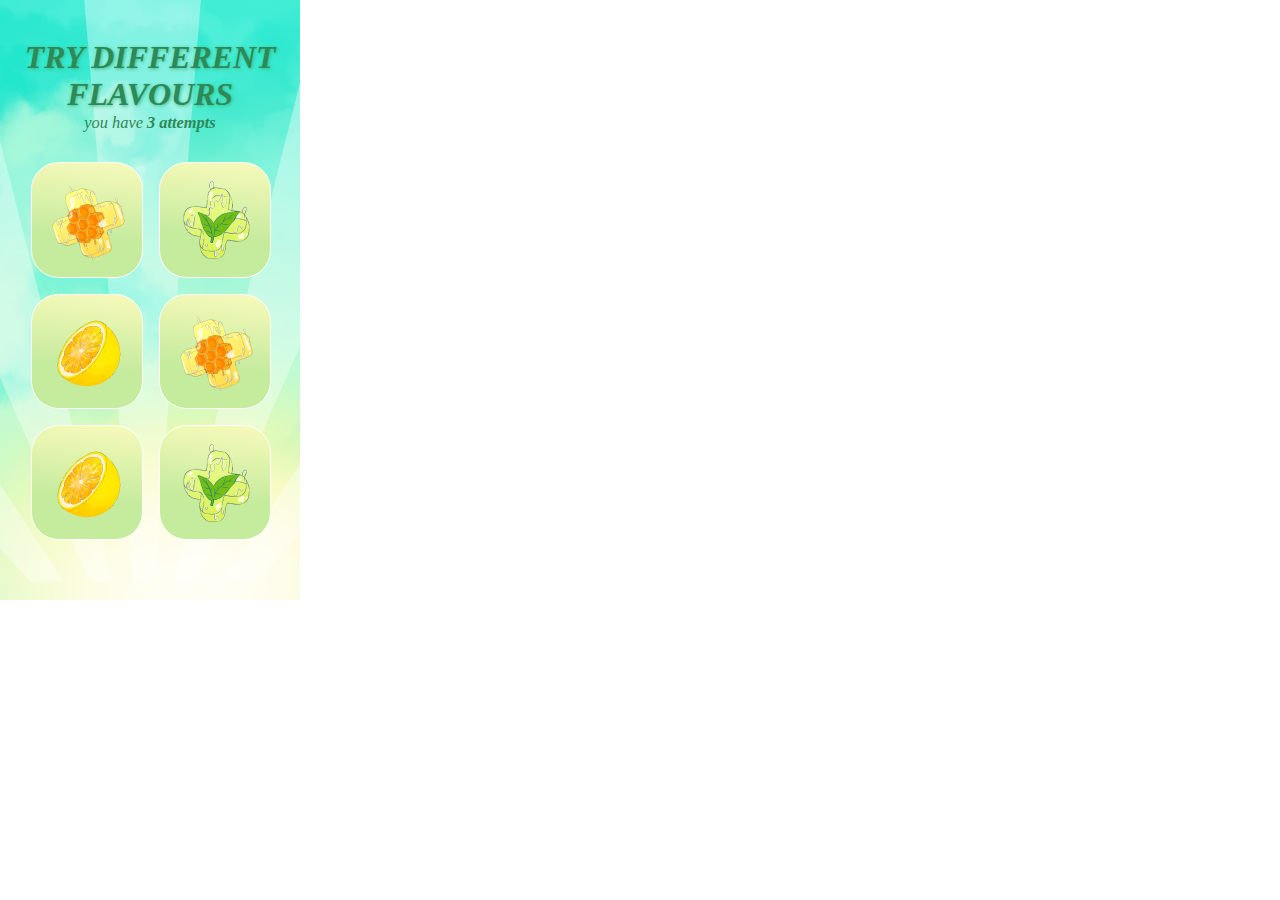
==== HTML/index.html @ fa4c7003 "Add files via upload" ====
<!DOCTYPE html>
<html lang="en">

<head>
    <meta charset="UTF-8">
    <meta http-equiv="X-UA-Compatible" content="IE=edge">
    <meta name="viewport" content="width=device-width, initial-scale=1.0">
    <title>Document</title>
    <link rel="stylesheet" href="style.css">
</head>

<body>

    <div class="container_fon">
        <div class="container">
            <h1 class="header_heading">try different flavours</h1>
            <p class="header_text">you have <span><b>3 attempts</b></span></p>
            <div class="absolute"></div>
            <div class="block_fruit">
                <div class="fruit honey" onclick="clicker()"><img class="fruit_img"
                        src="image/ICHI-OCHA_KV-PRODUCT-(2).png" alt=""></div>
                <div class="fruit plant" onclick="clicker()"><img class="fruit_img"
                        src="image/ICHI-OCHA_KV-PRODUCT-(4) 1 (1).png" alt="">
                </div>
                <div class="fruit lime" onclick="clicker()"><img class="fruit_img"
                        src="image/ICHI-OCHA_KV-PRODUCT-(11) 1.png" alt=""></div>
                <div class="fruit honey" onclick="clicker()"><img class="fruit_img"
                        src="image/ICHI-OCHA_KV-PRODUCT-(2).png" alt=""></div>
                <div class="fruit lime" onclick="clicker()"><img class="fruit_img"
                        src="image/ICHI-OCHA_KV-PRODUCT-(11) 1.png" alt=""></div>
                <div class="fruit plant" onclick="clicker()"><img class="fruit_img"
                        src="image/ICHI-OCHA_KV-PRODUCT-(4) 1 (1).png" alt="">
                </div>
            </div>
        </div>
    </div>

</body>
<script>
    let content = document.querySelector('.fruit_img');
    let blocking = document.querySelector('.absolute');

    function check() {
        blocking.style.opacity = '1';
    }

    function clicker() {
        check()
        setTimeout(function () {
            window.location = 'index_two.html';
        }, 3000);
    }

</script>

</html>
---- HTML/style.css ----
* {
    padding: 0;
    margin: 0;
}

.container_fon {
    background: linear-gradient(180deg, #C6EC9E 0%, #EDF8B5 100%);
    width: 300px;
    height: 600px;
    background: cover;
    background-repeat: no-repeat;
    background-image: url(image/ICHI-OCHA_KV-PRODUCT-\(10\).png);
}

.container {
    width: 300px;
    height: 600px;
    background-image: url(image/light1.png);
    background: cover;
    background-repeat: no-repeat;
}

.header_heading {
    width: 286.3px;
    height: 74px;
    margin-left: 7px;
    margin-right: 7px;
    padding-top: 38.65px;
    font-family: 'Roboto';
    font-style: italic;
    font-weight: 700;
    font-size: 31.8804px;
    line-height: 37px;
    text-align: center;
    text-transform: uppercase;
    color: #2D8957;
    text-shadow: 0.910868px 0.910868px 3.64347px #3CBA85;
}

.header_text {
    font-family: 'Roboto';
    font-style: italic;
    font-weight: 400;
    font-size: 16.3956px;
    line-height: 19px;
    text-align: center;
    color: #2D8957;
    text-align: center;
}

.block_fruit {
    display: flex;
    flex-wrap: wrap;
    margin-top: 30.82px;
    margin-left: 30.85px;
    margin-right: 28.66px;
    justify-content: space-between;
}

.fruit {
    box-sizing: border-box;
    width: 112.34px;
    height: 115.08px;
    top: 173.24px;
    border: 0.918263px solid #FFFFFF;
    border-radius: 27.5479px;
    margin-bottom: 16.3px;
    background: linear-gradient(186.15deg, #F7FABA 0.42%, #C5EB9D 63.56%);
}

.fruit_img {
    transition: 1s;
}

.fruit_img:hover {
    transform: scale(110%)
}


.honey {
    padding-top: 15.16px;
    padding-left: 8.29px;
    padding-bottom: 8.11px;
    padding-right: 8.56px;
}

.lime {
    padding-top: 13.75px;
    padding-left: 16.59px;
    padding-bottom: 16.92px;
    padding-right: 15.11px;
}

.plant {
    padding-top: 11.48px;
    padding-left: 5.8px;
    padding-bottom: 9.03px;
    padding-right: 8.53px;
}

.absolute {
    background-color: #3CBA85;
    width: 150px;
    height: 150px;
    position: absolute;
    margin-left: 80px;
    margin-top: 50px;
    transform: rotate(45deg);
    -webkit-animation: spin 4s linear infinite;
    -moz-animation: spin 4s linear infinite;
    animation: spin 4s linear infinite;
    opacity: 0;
}

@-moz-keyframes spin {
    100% {
        -moz-transform: rotate(360deg);
    }
}

@-webkit-keyframes spin {
    100% {
        -webkit-transform: rotate(360deg);
    }
}

@keyframes spin {
    100% {
        -webkit-transform: rotate(360deg);
        transform: rotate(360deg);
    }
}
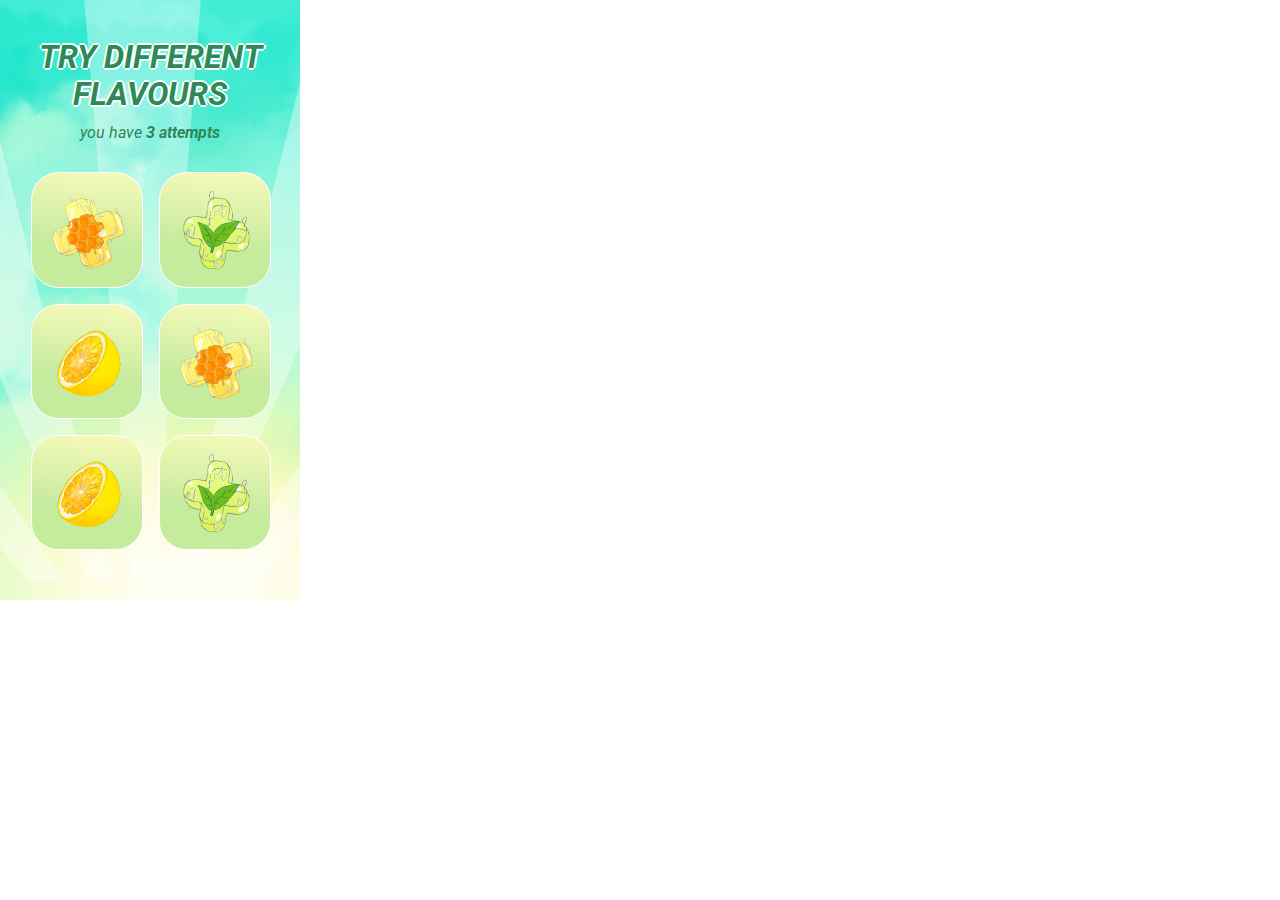
==== commit 7dba137c: "Add files via upload" ====
--- a/HTML/index.html
+++ b/HTML/index.html
@@ -7,6 +7,7 @@
     <meta name="viewport" content="width=device-width, initial-scale=1.0">
     <title>Document</title>
     <link rel="stylesheet" href="style.css">
+    <link href='http://fonts.googleapis.com/css?family=Roboto' rel='stylesheet' type='text/css'>
 </head>
 
 <body>
--- a/HTML/style.css
+++ b/HTML/style.css
@@ -26,7 +26,7 @@
     margin-left: 7px;
     margin-right: 7px;
     padding-top: 38.65px;
-    font-family: 'Roboto';
+    font-family: "Roboto";
     font-style: italic;
     font-weight: 700;
     font-size: 31.8804px;
@@ -34,7 +34,7 @@
     text-align: center;
     text-transform: uppercase;
     color: #2D8957;
-    text-shadow: 0.910868px 0.910868px 3.64347px #3CBA85;
+    text-shadow: -2px 0 white, 0 2px white, 2px 0 white, 0 -2px white;
 }
 
 .header_text {
@@ -46,6 +46,7 @@
     text-align: center;
     color: #2D8957;
     text-align: center;
+    margin-top: 10px;
 }
 
 .block_fruit {
